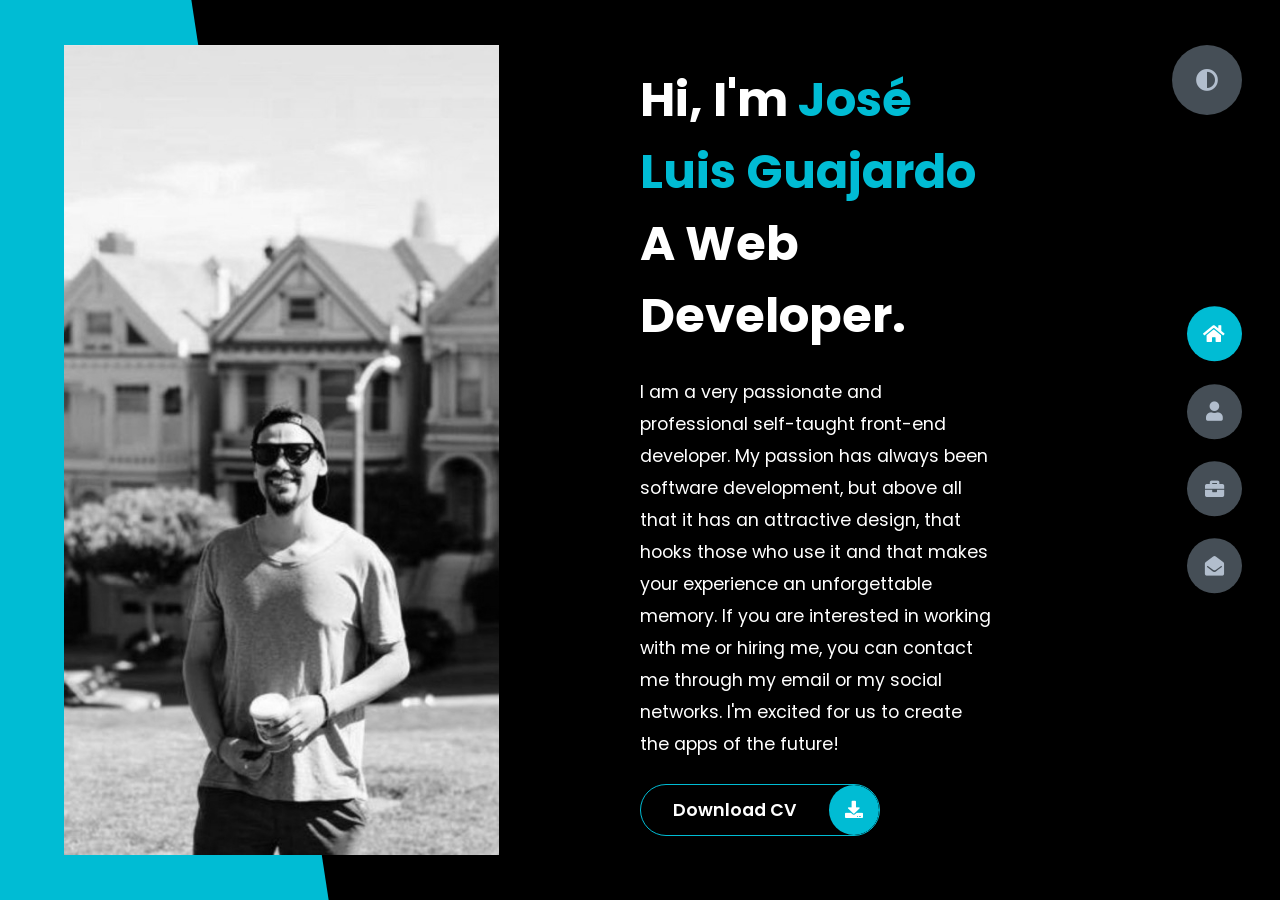
==== index.html @ 32c64d93 "Add files via upload" ====
<!DOCTYPE html>
<html lang="en">
<head>
    <meta charset="UTF-8">
    <meta http-equiv="X-UA-Compatible" content="IE=edge">
    <meta name="viewport" content="width=device-width, initial-scale=1.0">
    <title>Portfolio</title>
    <link rel="stylesheet" href="styles/styles.css">
    <link rel="preconnect" href="https://fonts.googleapis.com">
    <link rel="preconnect" href="https://fonts.gstatic.com" crossorigin>
    <link rel="stylesheet" href="https://cdnjs.cloudflare.com/ajax/libs/font-awesome/5.15.4/css/all.min.css" integrity="sha512-1ycn6IcaQQ40/MKBW2W4Rhis/DbILU74C1vSrLJxCq57o941Ym01SwNsOMqvEBFlcgUa6xLiPY/NS5R+E6ztJQ==" crossorigin="anonymous" referrerpolicy="no-referrer" />
    <link href="https://fonts.googleapis.com/css2?family=Poppins:wght@400;500;600;700;800&display=swap" rel="stylesheet">
</head>
<body class="main-content">
    <header class="section sec1 header active" id="home">
        <div class="header-content">
            <div class="left-header">
                <div class="h-shape"></div>
                <div class="image">
                    <img src="img/Jose.png" alt="">
                </div>
            </div>
            <div class="right-header">
                <h1 class="name">
                    Hi, I'm <span>José Luis Guajardo</span>
                    A Web Developer.
                </h1>
                <p>
                   I am a very passionate and professional self-taught front-end developer. My passion has always been software development, 
                    but above all that it has an attractive design, that hooks those who use it and that makes your experience an unforgettable memory. If you are interested in working with me or hiring me, you can contact me through my email or my social networks. I'm excited for us to create the apps of the future! 
                </p>
                <div class="btn-con">
                    <a href="img/CV - José Guajardo.pdf" class="main-btn" target="_blank">
                        <span class="btn-text">Download CV</span>
                        <span class="btn-icon"><i class="fas fa-download"></i></span>
                    </a>
                </div>
            </div>
        </div>
    </header>
    <main>
        <section class="section sec2 about" id="about">
            <div class="main-title">
                <h2>About <span>me</span><span class="bg-text">my stats</span></h2>
            </div>
            <div class="about-container">
                <div class="left-about">
                    <h4>Information About me</h4>
                    <p>
                        Recently graduated in computer engineering, I also have a diploma in IT project management, I am focused on web development and I am quite comfortable with the agile methodology. My previous job was as a network administrator managing incidents and requirements for different clients in the telecommunications area. My current goal is to be able to enter the field of computing and to be able to develop myself personally and professionally.
                    </p>
                    <div class="btn-con">
                        <a href="img/CV - José Guajardo.pdf" class="main-btn" target="_blank">
                            <span class="btn-text">Download CV</span>
                            <span class="btn-icon"><i class="fas fa-download"></i></span>
                        </a>
                    </div>
                </div>
                <div class="right-about">
                    <div class="about-item">
                        <div class="abt-text">
                            <p class="large-text">5+</p>
                            <p class="small-text">Projects <br /> Completed</p>
                        </div>
                    </div>
                    <div class="about-item">
                        <div class="abt-text">
                            <p class="large-text">1+</p>
                            <p class="small-text">Years of <br /> experience</p>
                        </div>
                    </div>
                <!-- CLIENTES
                    <div class="about-item"> 
                        <div class="abt-text">
                            <p class="large-text">300+</p>
                            <p class="small-text">Happy <br /> Clients</p>
                        </div>
                    </div>
                    REVIEWS
                    <div class="about-item">
                        <div class="abt-text">
                            <p class="large-text">400+</p>
                            <p class="small-text">Customer <br /> reviews</p>
                        </div>
                    </div>
                </div>-->
            </div>
            <div class="about-stats">
                <h4 class="stat-title">My Skills</h4>
                <div class="progress-bars">
                    <div class="progress-bar">
                        <p class="prog-title">html5</p>
                        <div class="progress-con">
                            <p class="prog-text">80%</p>
                            <div class="progress">
                                <span class="html"></span>
                            </div>
                        </div>
                    </div>
                    <div class="progress-bar">
                        <p class="prog-title">css3</p>
                        <div class="progress-con">
                            <p class="prog-text">80%</p>
                            <div class="progress">
                                <span class="css"></span>
                            </div>
                        </div>
                    </div>
                    <div class="progress-bar">
                        <p class="prog-title">javascript</p>
                        <div class="progress-con">
                            <p class="prog-text">60%</p>
                            <div class="progress">
                                <span class="js"></span>
                            </div>
                        </div>
                    </div>
                    <div class="progress-bar">
                        <p class="prog-title">ReactJS</p>
                        <div class="progress-con">
                            <p class="prog-text">60%</p>
                            <div class="progress">
                                <span class="react"></span>
                            </div>
                        </div>
                    </div>
                    <div class="progress-bar">
                        <p class="prog-title">SQL</p>
                        <div class="progress-con">
                            <p class="prog-text">65%</p>
                            <div class="progress">
                                <span class="sql"></span>
                            </div>
                        </div>
                    </div>
                    <div class="progress-bar">
                        <p class="prog-title">Python</p>
                        <div class="progress-con">
                            <p class="prog-text">60%</p>
                            <div class="progress">
                                <span class="python"></span>
                            </div>
                        </div>
                    </div>
                    <div class="progress-bar">
                        <p class="prog-title">Nodejs</p>
                        <div class="progress-con">
                            <p class="prog-text">50%</p>
                            <div class="progress">
                                <span class="node"></span>
                            </div>
                        </div>
                    </div>
                </div>
            </div>
            <h4 class="stat-title">My Timeline</h4>
            <div class="timeline">
                <div class="timeline-item">
                    <div class="tl-icon">
                        <i class="fas fa-briefcase"></i>
                    </div>
                    <p class="tl-duration">2017 - 2022</p>
                    <h5>Network Administrator<span> - ENTEL</span></h5>
                    <p>
                        
Responsible for supervising, executing and managing scheduled jobs. Responsible for generating reports to analyze data and propose improvements to the client.
                    </p>
                </div>
                <div class="timeline-item">
                    <div class="tl-icon">
                        <i class="fas fa-briefcase"></i>
                    </div>
                    <p class="tl-duration">2013 - 2017</p>
                    <h5>Monitoring Operator<span> - ENTEL</span></h5>
                    <p>
                        Responsible for detecting and managing IT requirements and incidents from different clients, for subsequent validation. Identify the type of problem presented by the client and refer to the competent area for its solution.
                    </p>
                </div>
                <div class="timeline-item">
                    <div class="tl-icon">
                        <i class="fas fa-briefcase"></i>
                    </div>
                    <p class="tl-duration">2018 - 2022</p>
                    <h5>Execution engineering in computer science mention systems development<span> - AIEP</span></h5>
                    <p>
                        Title that allows me to formulate, evaluate and manage computer projects, according to technical quality standards and customer requirements.
                    </p>
                </div>
                <div class="timeline-item">
                    <div class="tl-icon">
                        <i class="fas fa-briefcase"></i>
                    </div>
                    <p class="tl-duration">2021 - 2022</p>
                    <h5>Diploma in IT project management<span> - Universidad Andres Bello</span></h5>
                    <p>
                        Diploma on how to lead and promote technology projects.
                    </p>
                </div>
                <!--
                <div class="timeline-item">
                    <div class="tl-icon">
                        <i class="fas fa-briefcase"></i>
                    </div>
                    <p class="tl-duration">2013 - 2016</p>
                    <h5>Computer Science Degree<span> - Brookes University</span></h5>
                    <p>
                        Lorem ipsum dolor sit amet consectetur adipisicing elit. Saepe quasi vero fugit.
                    </p>
                </div>
                <div class="timeline-item">
                    <div class="tl-icon">
                        <i class="fas fa-briefcase"></i>
                    </div>
                    <p class="tl-duration">2017 - present</p>
                    <h5>3d Animation<span> - Brighton University</span></h5>
                    <p>
                        Lorem ipsum dolor sit amet consectetur adipisicing elit. Saepe quasi vero fugit.
                    </p>
                </div> -->
            </div>
        </section>
        <section class="section sec3" id="portfolio">
            <div class="main-title">
                <h2>My <span>Portfolio</span><span class="bg-text">My Work</span></h2>
            </div>
            <p class="port-text">
                Here is some of my work that I've done in various programming languages.
            </p>
            <div class="portfolios">
                <div class="portfolio-item">
                    <div class="image">
                        <img src="img/calculator.PNG" alt="">
                    </div>
                    <div class="hover-items">
                        <h3>Calculator HTML-CSS-JS</h3>
                        <div class="icons">
                            <a href="https://github.com/peppe804/Calculator-with-HTML-Css-Js" class="icon">
                                <i class="fab fa-github"></i>
                            </a>
                            
                        </div>
                    </div>
                </div>
                <div class="portfolio-item">
                    <div class="image">
                        <img src="img/keyboard.PNG" alt="">
                    </div>
                    <div class="hover-items">
                        <h3>Keyboard HTLM & CSS</h3>
                        <div class="icons">
                            <a href="https://github.com/peppe804/keyboard-css-html" class="icon">
                                <i class="fab fa-github"></i>
                            </a>
                        
                        </div>
                    </div>
                </div>
                <div class="portfolio-item">
                    <div class="image">
                        <img src="img/pepsi.PNG" alt="">
                    </div>
                    <div class="hover-items">
                        <h3>HOVER with CSS HTML</h3>
                        <div class="icons">
                            <a href="https://github.com/peppe804/hover-target/tree/main/tarjeta%20resposiva%20con%20hover%20T" class="icon">
                                <i class="fab fa-github"></i>
                            </a>
                           
                        </div>
                    </div>
                </div>
                <div class="portfolio-item">
                    <div class="image">
                        <img src="img/cube3d.PNG" alt="">
                    </div>
                    <div class="hover-items">
                        <h3>CUBE 3D With CSS</h3>
                        <div class="icons">
                            <a href="https://github.com/peppe804/cubos-3d" class="icon">
                                <i class="fab fa-github"></i>
                            </a>
                            
                        </div>
                    </div>
                </div>

                <div class="portfolio-item">
                    <div class="image">
                        <img src="img/blog1.jpg" alt="">
                    </div>
                    <div class="hover-items">
                        <h3>PROJECT IN CONSTRUCTION</h3>
                        <div class="icons">
                            <a href="#" class="icon">
                                <i class="fab fa-github"></i>
                            </a>
                            
                        </div>
                    </div>
                </div>
               
            </div>
        </section>
        <!--
        <section class="section sec4 " id="blogs">
            <div class="blogs-content">
                <div class="main-title">
                    <h2>My <span>Blogs</span><span class="bg-text">My Blogs</span></h2>
                </div>
                <div class="blogs">
                    <div class="blog">
                        <img src="img/port6.jpg" alt="">
                        <div class="blog-text">
                            <h4>
                                How to Create Your Own Website
                            </h4>
                            <p>
                                Lorem ipsum dolor sit, amet consectetur adipisicing elit. 
                                Doloribus natus voluptas, eos obcaecati recusandae amet?
                            </p>
                        </div>
                    </div>
                    <div class="blog">
                        <img src="img/blog1.jpg" alt="">
                        <div class="blog-text">
                            <h4>
                                How to Become an Expert in Web Design
                            </h4>
                            <p>
                                Lorem ipsum dolor sit, amet consectetur adipisicing elit. 
                                Doloribus natus voluptas, eos obcaecati recusandae amet?
                            </p>
                        </div>
                    </div>
                    <div class="blog">
                        <img src="img/blog2.jpg" alt="">
                        <div class="blog-text">
                            <h4>
                                Become a Web Designer in 10 Days
                            </h4>
                            <p>
                                Lorem ipsum dolor sit, amet consectetur adipisicing elit. 
                                Doloribus natus voluptas, eos obcaecati recusandae amet?
                            </p>
                        </div>
                    </div>
                    <div class="blog">
                        <img src="img/blog3.jpg" alt="">
                        <div class="blog-text">
                            <h4>
                                Debbuging made easy with Web Inspector
                            </h4>
                            <p>
                                Lorem ipsum dolor sit, amet consectetur adipisicing elit. 
                                Doloribus natus voluptas, eos obcaecati recusandae amet?
                            </p>
                        </div>
                    </div>
                    <div class="blog">
                        <img src="img/port1.jpg" alt="">
                        <div class="blog-text">
                            <h4>
                                Get started with Web Design and UI Design
                            </h4>
                            <p>
                                Lorem ipsum dolor sit, amet consectetur adipisicing elit. 
                                Doloribus natus voluptas, eos obcaecati recusandae amet?
                            </p>
                        </div>
                    </div>
                    <div class="blog">
                        <img src="img/port3.jpg" alt="">
                        <div class="blog-text">
                            <h4>
                                This is what you need to know about Web Design
                            </h4>
                            <p>
                                Lorem ipsum dolor sit, amet consectetur adipisicing elit. 
                                Doloribus natus voluptas, eos obcaecati recusandae amet?
                            </p>
                        </div>
                    </div>
                </div>
            </div>
        </section>
    -->
        <section class="section sec5 contact" id="contact">
            <div class="contact-container">
                <div class="main-title">
                    <h2>Contact <span>Me</span><span class="bg-text">Contact</span></h2>
                </div>
                <div class="contact-content-con">
                    <div class="left-contact">
                        <h4>Contact me here</h4>
                        <p>
                            Here you can find information to contact me
                        </p>
                        <div class="contact-info">
                            <div class="contact-item">
                                <div class="icon">
                                    <i class="fas fa-map-marker-alt"></i>
                                    <span>Location</span>
                                </div>
                                <p>
                                    : Santiago, Chile
                                </p>
                            </div>
                            <div class="contact-item">
                                <div class="icon">
                                    <i class="fas fa-envelope"></i>
                                    <span>Email</span>
                                </div>
                                <p>
                                    <span>: jlguajardo.l@gmail.com</span>
                                </p>
                            </div>
                            <div class="contact-item">
                                <div class="icon">
                                    <i class="fas fa-user-graduate"></i>
                                    <span>Education</span>
                                </div>
                                <p>
                                    <span>: AIEP/Universidad Andres Bello</span>
                                </p>
                            </div>
                            <div class="contact-item">
                                <div class="icon">
                                    <i class="fas fa-user-graduate"></i>
                                    <span>Mobile Number</span>
                                </div>
                                <p>
                                    <span>: +56 978035727</span>
                                </p>
                            </div>
                            <div class="contact-item">
                                <div class="icon">
                                    <i class="fas fa-globe-africa"></i>
                                    <span>Languages</span>
                                </div>
                                <p>
                                    <span>: Spanish, English</span>
                                </p>
                            </div>
                        </div>
                        <div class="contact-icons">
                            <div class="contact-icon">
                                
                                <a href="https://github.com/peppe804" target="_blank">
                                    <i class="fab fa-github"></i>
                                </a>
                                <a href="https://www.linkedin.com/in/jos%C3%A9-luis-guajardo-loyola-77939880/" target="_blank">
                                    <i class="fab fa-linkedin"></i>
                                </a>
                            </div>
                        </div>
                    </div>
                    <div class="right-contact">
                        <form action="" class="contact-form">
                            <div class="input-control i-c-2">
                                <input type="text" required placeholder="YOUR NAME">
                                <input type="email" required placeholder="YOUR EMAIL">
                            </div>
                            <div class="input-control">
                                <input type="text" required placeholder="ENTER SUBJECT">
                            </div>
                            <div class="input-control">
                                <textarea name="" id="" cols="15" rows="8" placeholder="Message Here..."></textarea>
                            </div>
                            <div class="submit-btn">
                                <a href="img/CV - José Guajardo.pdf" class="main-btn" target="_blank">
                                    <span class="btn-text">Download CV</span>
                                    <span class="btn-icon"><i class="fas fa-download"></i></span>
                                </a>
                            </div>
                        </form>
                    </div>
                </div>
            </div>
        </section>
    </main>

    <div class="controlls">
        <div class="control  control-1 active-btn" data-id="home" >
            <i class="fas fa-home"></i>
        </div>
        <div class="control control-2 " data-id="about">
            <i class="fas fa-user"></i>
        </div>
        <div class="control control-3" data-id="portfolio">
            <i class="fas fa-briefcase"></i>
        </div>
        <!--
        <div class="control control-4" data-id="blogs">
            <i class="far fa-newspaper"></i>
        </div>
    -->
        <div class="control control-5" data-id="contact">
            <i class="fas fa-envelope-open"></i>
        </div>
    </div>

    <div class="theme-btn">
        <i class="fas fa-adjust"></i>
    </div>

    <script src="app.js"></script>
</body>
</html>
---- styles/styles.css ----
* {
  margin: 0;
  padding: 0;
  -webkit-box-sizing: border-box;
          box-sizing: border-box;
  list-style: none;
}

:root {
  --color-primary: #000;
  --color-secondary: #00bcd4;
  --color-white: #FFFFFF;
  --color-black: #000;
  --color-grey0: #f8f8f8;
  --color-grey-1: #dbe1e8;
  --color-grey-2: #b2becd;
  --color-grey-3: #6c7983;
  --color-grey-4: #454e56;
  --color-grey-5: #2a2e35;
  --color-grey-6: #12181b;
  --br-sm-2: 14px;
  --box-shadow-1: 0 3px 15px rgba(0,0,0,.3);
}

.light-mode {
  --color-primary: #FFFFFF;
  --color-secondary: #F56692;
  --color-white: #454e56;
  --color-black: #000;
  --color-grey0: #f8f8f8;
  --color-grey-1: #6c7983;
  --color-grey-2: #6c7983;
  --color-grey-3: #6c7983;
  --color-grey-4: #454e56;
  --color-grey-5: #f8f8f8;
  --color-grey-6: #12181b;
}

body {
  background-color: var(--color-primary);
  font-family: 'Poppins', sans-serif;
  font-size: 1.1rem;
  color: var(--color-white);
  -webkit-transition: all .4s ease-in-out;
  transition: all .4s ease-in-out;
}

a {
  display: inline-block;
  text-decoration: none;
  color: inherit;
  font-family: inherit;
}

header {
  min-height: 100vh;
  color: var(--color-white);
  overflow: hidden;
}

section {
  min-height: 100vh;
  width: 100%;
  position: absolute;
  left: 0;
  top: 0;
  padding: 3rem 18rem;
}

.section {
  -webkit-transform: translateY(-100%) scale(0);
          transform: translateY(-100%) scale(0);
  -webkit-transition: all .3s ease-in-out;
  transition: all .3s ease-in-out;
  background-color: var(--color-primary);
}

.sec1 {
  display: none;
  -webkit-transform: translateY(0) scale(1);
          transform: translateY(0) scale(1);
  padding: 0 !important;
}

.sec2 {
  display: none;
  -webkit-transform: translateY(0) scale(1);
          transform: translateY(0) scale(1);
}

.sec3 {
  display: none;
  -webkit-transform: translateY(0) scale(1);
          transform: translateY(0) scale(1);
}

/*
.sec4{
    display: none;
    transform: translateY(0) scale(1);
}*/
.sec5 {
  display: none;
  -webkit-transform: translateY(0) scale(1);
          transform: translateY(0) scale(1);
}

.active {
  display: block;
  -webkit-animation: scaleAnim 1s ease-in-out;
          animation: scaleAnim 1s ease-in-out;
}

@-webkit-keyframes scaleAnim {
  0% {
    -webkit-transform: translateY(-100%) scaleY(0);
            transform: translateY(-100%) scaleY(0);
  }
  100% {
    -webkit-transform: translateY(0) scaleY(1);
            transform: translateY(0) scaleY(1);
  }
}

@keyframes scaleAnim {
  0% {
    -webkit-transform: translateY(-100%) scaleY(0);
            transform: translateY(-100%) scaleY(0);
  }
  100% {
    -webkit-transform: translateY(0) scaleY(1);
            transform: translateY(0) scaleY(1);
  }
}

.controlls {
  position: fixed;
  z-index: 10;
  top: 50%;
  right: 3%;
  display: -webkit-box;
  display: -ms-flexbox;
  display: flex;
  -webkit-box-orient: vertical;
  -webkit-box-direction: normal;
      -ms-flex-direction: column;
          flex-direction: column;
  -webkit-box-align: center;
      -ms-flex-align: center;
          align-items: center;
  -webkit-box-pack: center;
      -ms-flex-pack: center;
          justify-content: center;
  -webkit-transform: translateY(-50%);
          transform: translateY(-50%);
}

.controlls .active-btn {
  background-color: var(--color-secondary) !important;
  -webkit-transition: all .4s ease-in-out;
  transition: all .4s ease-in-out;
}

.controlls .active-btn i {
  color: var(--color-white) !important;
}

.controlls .control {
  padding: 1rem;
  cursor: pointer;
  background-color: var(--color-grey-4);
  width: 55px;
  height: 55px;
  border-radius: 50%;
  display: -webkit-box;
  display: -ms-flexbox;
  display: flex;
  -webkit-box-pack: center;
      -ms-flex-pack: center;
          justify-content: center;
  -webkit-box-align: center;
      -ms-flex-align: center;
          align-items: center;
  margin: .7rem 0;
  -webkit-box-shadow: var(--box-shadow-1);
          box-shadow: var(--box-shadow-1);
}

.controlls .control i {
  font-size: 1.2rem;
  color: var(--color-grey-2);
  pointer-events: none;
}

.theme-btn {
  top: 5%;
  right: 3%;
  width: 70px;
  height: 70px;
  border-radius: 50%;
  background-color: var(--color-grey-4);
  cursor: pointer;
  position: fixed;
  display: -webkit-box;
  display: -ms-flexbox;
  display: flex;
  -webkit-box-pack: center;
      -ms-flex-pack: center;
          justify-content: center;
  -webkit-box-align: center;
      -ms-flex-align: center;
          align-items: center;
  -webkit-box-shadow: 0 3px 15px rgba(0, 0, 0, 0.3);
          box-shadow: 0 3px 15px rgba(0, 0, 0, 0.3);
  -webkit-transition: all .1s ease-in-out;
  transition: all .1s ease-in-out;
}

.theme-btn:active {
  -webkit-transform: translateY(-3px);
          transform: translateY(-3px);
}

.theme-btn i {
  font-size: 1.4rem;
  color: var(--color-grey-2);
  pointer-events: none;
}

/*Header-content*/
.header-content {
  display: -ms-grid;
  display: grid;
  -ms-grid-columns: (1fr)[2];
      grid-template-columns: repeat(2, 1fr);
  min-height: 100vh;
}

.header-content .left-header {
  display: -webkit-box;
  display: -ms-flexbox;
  display: flex;
  -webkit-box-align: center;
      -ms-flex-align: center;
          align-items: center;
  position: relative;
}

.header-content .left-header .h-shape {
  -webkit-transition: all .4s ease-in-out;
  transition: all .4s ease-in-out;
  width: 65%;
  height: 100%;
  background-color: var(--color-secondary);
  position: absolute;
  left: 0;
  top: 0;
  z-index: -1;
  -webkit-clip-path: polygon(0 0, 46% 0, 79% 100%, 0% 100%);
          clip-path: polygon(0 0, 46% 0, 79% 100%, 0% 100%);
}

.header-content .left-header .image {
  border-radius: var(--br-sm-2);
  height: 90%;
  width: 68%;
  margin-left: 4rem;
  background-color: var(--color-black);
  -webkit-transition: all .4s ease-in-out;
  transition: all .4s ease-in-out;
}

.header-content .left-header .image img {
  width: 100%;
  height: 100%;
  -o-object-fit: cover;
     object-fit: cover;
  -webkit-transition: all .4s ease-in-out;
  transition: all .4s ease-in-out;
  -webkit-filter: grayscale(100%);
          filter: grayscale(100%);
}

.header-content .left-header .image img:hover {
  -webkit-filter: grayscale(0);
          filter: grayscale(0);
}

.header-content .right-header {
  display: -webkit-box;
  display: -ms-flexbox;
  display: flex;
  -webkit-box-orient: vertical;
  -webkit-box-direction: normal;
      -ms-flex-direction: column;
          flex-direction: column;
  -webkit-box-pack: center;
      -ms-flex-pack: center;
          justify-content: center;
  padding-right: 18rem;
}

.header-content .right-header .name {
  font-size: 3rem;
}

.header-content .right-header .name span {
  color: var(--color-secondary);
}

.header-content .right-header p {
  margin: 1.5rem 0;
  line-height: 2rem;
}

/*About*/
.about-container {
  display: -ms-grid;
  display: grid;
  -ms-grid-columns: (1fr)[2];
      grid-template-columns: repeat(2, 1fr);
  padding-top: 3.5rem;
  padding-bottom: 5rem;
}

.about-container .right-about {
  display: -ms-grid;
  display: grid;
  -ms-grid-columns: (1fr)[2];
      grid-template-columns: repeat(2, 1fr);
  grid-gap: 2rem;
}

.about-container .right-about .about-item {
  border: 1px solid var(--color-grey-5);
  border-radius: 5px;
  -webkit-transition: all .4s ease-in-out;
  transition: all .4s ease-in-out;
  -webkit-box-shadow: 1px 2px 15px rgba(0, 0, 0, 0.1);
          box-shadow: 1px 2px 15px rgba(0, 0, 0, 0.1);
}

.about-container .right-about .about-item:hover {
  cursor: default;
  -webkit-transform: translateY(-5px);
          transform: translateY(-5px);
  border: 1px solid var(--color-secondary);
  -webkit-box-shadow: 1px 4px 15px rgba(0, 0, 0, 0.32);
          box-shadow: 1px 4px 15px rgba(0, 0, 0, 0.32);
}

.about-container .right-about .about-item .abt-text {
  padding: 1.5rem;
  display: -webkit-box;
  display: -ms-flexbox;
  display: flex;
  -webkit-box-orient: vertical;
  -webkit-box-direction: normal;
      -ms-flex-direction: column;
          flex-direction: column;
}

.about-container .right-about .about-item .abt-text .large-text {
  font-size: 3rem;
  font-weight: 700;
  color: var(--color-secondary);
}

.about-container .right-about .about-item .abt-text .small-text {
  padding-left: 3rem;
  position: relative;
  text-transform: uppercase;
  font-size: 1.2rem;
  color: var(--color-grey-1);
  letter-spacing: 2px;
}

.about-container .right-about .about-item .abt-text .small-text::before {
  content: '';
  position: absolute;
  left: 0;
  top: 15px;
  width: 2rem;
  height: 2px;
  background-color: var(--color-grey-5);
}

.about-container .left-about {
  padding-right: 5rem;
}

.about-container .left-about p {
  line-height: 2rem;
  padding: 1rem;
  color: var(--color-grey-1);
}

.about-container .left-about h4 {
  font-size: 2rem;
  text-transform: uppercase;
}

.about-stats {
  padding-bottom: 4rem;
}

.about-stats .progress-bars {
  display: -ms-grid;
  display: grid;
  -ms-grid-columns: (1fr)[2];
      grid-template-columns: repeat(2, 1fr);
  grid-gap: 2rem;
}

.about-stats .progress-bars .progress-bar {
  display: -webkit-box;
  display: -ms-flexbox;
  display: flex;
  -webkit-box-orient: vertical;
  -webkit-box-direction: normal;
      -ms-flex-direction: column;
          flex-direction: column;
}

.about-stats .progress-bars .progress-bar .prog-title {
  text-transform: uppercase;
  font-weight: 500;
}

.about-stats .progress-bars .progress-bar .progress-con {
  display: -webkit-box;
  display: -ms-flexbox;
  display: flex;
  -webkit-box-align: center;
      -ms-flex-align: center;
          align-items: center;
}

.about-stats .progress-bars .progress-bar .progress-con .prog-text {
  color: var(--color-grey-2);
}

.about-stats .progress-bars .progress-bar .progress-con .progress {
  width: 100%;
  height: .45rem;
  background-color: var(--color-grey-4);
  margin-left: 1rem;
  position: relative;
}

.about-stats .progress-bars .progress-bar .progress-con .progress span {
  position: absolute;
  top: 0;
  left: 0;
  height: 100%;
  background-color: var(--color-secondary);
  -webkit-transition: all .4s ease-in-out;
  transition: all .4s ease-in-out;
  width: 60%;
}

.about-stats .progress-bars .progress-bar .progress-con .progress .html {
  width: 80%;
}

.about-stats .progress-bars .progress-bar .progress-con .progress .css {
  width: 80%;
}

.about-stats .progress-bars .progress-bar .progress-con .progress .js {
  width: 60%;
}

.about-stats .progress-bars .progress-bar .progress-con .progress .react {
  width: 60%;
}

.about-stats .progress-bars .progress-bar .progress-con .progress .sql {
  width: 67%;
}

.about-stats .progress-bars .progress-bar .progress-con .progress .python {
  width: 60%;
}

.about-stats .progress-bars .progress-bar .progress-con .progress .node {
  width: 50%;
}

.stat-title {
  text-transform: uppercase;
  font-size: 1.4rem;
  text-align: center;
  padding: 3.5rem 0;
  position: relative;
}

.stat-title::before {
  content: '';
  position: absolute;
  left: 50%;
  top: 0;
  width: 40%;
  height: 1px;
  background-color: var(--color-grey-5);
  -webkit-transform: translateX(-50%);
          transform: translateX(-50%);
}

/*Timeline*/
.timeline {
  display: -ms-grid;
  display: grid;
  -ms-grid-columns: (1fr)[2];
      grid-template-columns: repeat(2, 1fr);
  grid-gap: 2rem;
  padding-bottom: 3rem;
}

.timeline .timeline-item {
  position: relative;
  padding-left: 3rem;
  border-left: 1px solid var(--color-grey-5);
}

.timeline .timeline-item .tl-icon {
  position: absolute;
  left: -27px;
  top: 0;
  background-color: var(--color-secondary);
  width: 50px;
  height: 50px;
  border-radius: 50%;
  display: -webkit-box;
  display: -ms-flexbox;
  display: flex;
  -webkit-box-align: center;
      -ms-flex-align: center;
          align-items: center;
  -webkit-box-pack: center;
      -ms-flex-pack: center;
          justify-content: center;
}

.timeline .timeline-item .tl-icon i {
  font-size: 1.3rem;
}

.timeline .timeline-item .tl-duration {
  padding: .2rem .6rem;
  background-color: var(--color-grey-5);
  border-radius: 15px;
  display: inline-block;
  font-size: .8rem;
  text-transform: uppercase;
  font-weight: 500;
}

.timeline .timeline-item h5 {
  padding: 1rem 0;
  text-transform: uppercase;
  font-size: 1.3rem;
  font-weight: 600;
}

.timeline .timeline-item h5 span {
  color: var(--color-grey-2);
  font-weight: 500;
  font-size: 1.2rem;
}

.timeline .timeline-item p {
  color: var(--color-grey-2);
}

.port-text {
  padding: 2rem 0;
  text-align: center;
}

.portfolios {
  display: -ms-grid;
  display: grid;
  -ms-grid-columns: (1fr)[3];
      grid-template-columns: repeat(3, 1fr);
  grid-gap: 2rem;
  margin-top: 3rem;
}

.portfolios .portfolio-item {
  position: relative;
  border-radius: 15px;
}

.portfolios .portfolio-item img {
  width: 100%;
  height: 300px;
  -o-object-fit: cover;
     object-fit: cover;
  border-radius: 15px;
}

.portfolios .portfolio-item .hover-items {
  width: 100%;
  height: 100%;
  background-color: var(--color-secondary);
  position: absolute;
  left: 0;
  top: 0;
  border-radius: 15px;
  display: -webkit-box;
  display: -ms-flexbox;
  display: flex;
  -webkit-box-pack: center;
      -ms-flex-pack: center;
          justify-content: center;
  -webkit-box-align: center;
      -ms-flex-align: center;
          align-items: center;
  -webkit-box-orient: vertical;
  -webkit-box-direction: normal;
      -ms-flex-direction: column;
          flex-direction: column;
  opacity: 0;
  -webkit-transform: scale(0);
          transform: scale(0);
  -webkit-transition: all .4s ease-in-out;
  transition: all .4s ease-in-out;
}

.portfolios .portfolio-item .hover-items h3 {
  font-size: 1.5rem;
  color: var(--color-white);
  margin-bottom: 1.5rem;
}

.portfolios .portfolio-item .hover-items .icons {
  display: -webkit-box;
  display: -ms-flexbox;
  display: flex;
  -webkit-box-pack: center;
      -ms-flex-pack: center;
          justify-content: center;
  -webkit-box-align: center;
      -ms-flex-align: center;
          align-items: center;
}

.portfolios .portfolio-item .hover-items .icons .icon {
  background-color: var(--color-primary);
  border-radius: 50%;
  width: 50px;
  height: 50px;
  display: -webkit-box;
  display: -ms-flexbox;
  display: flex;
  -webkit-box-align: center;
      -ms-flex-align: center;
          align-items: center;
  -webkit-box-pack: center;
      -ms-flex-pack: center;
          justify-content: center;
  margin: 0 1rem;
  cursor: pointer;
  -webkit-transition: all .4s ease-in-out;
  transition: all .4s ease-in-out;
}

.portfolios .portfolio-item .hover-items .icons .icon i {
  font-size: 1.5rem;
  color: var(--color-white);
  margin: 0 1rem;
}

.portfolios .portfolio-item .hover-items .icons .icon:hover {
  background-color: var(--color-white);
}

.portfolios .portfolio-item .hover-items .icons .icon:hover i {
  color: var(--color-primary);
}

.portfolio-item:hover .hover-items {
  opacity: 1;
  -webkit-transform: scale(1);
          transform: scale(1);
}

/*Blogs Section
.blogs{
    display: grid;
    grid-template-columns: repeat(3, 1fr);
    grid-gap: 2rem;
    margin-top: 3rem;
    .blog{
        position: relative;
        background-color: var(--color-grey-5);
        border-radius: 5px;
        box-shadow: 1px 1px 20px rgba(0,0,0,.1);
        transition: all .4s ease-in-out;
        &:hover{
            box-shadow: 1px 1px 20px rgba(0,0,0,.3);
            transform: translateY(-5px);
            transition: all .4s ease-in-out;
            img{
                filter: grayscale(0);
                transform: scale(1.1);
                box-shadow: 0px 4px 15px rgba(0,0,0,0.8);
            }
        }
        img{
            width: 100%;
            height: 300px;
            object-fit: cover;
            border-top-left-radius: 5px;
            border-top-right-radius: 5px;
            filter: grayscale(100%);
            transition: all .4s ease-in-out;
        }
        .blog-text{
            margin-top: -7px;
            padding: 1.1rem;
            border-top: 8px solid var(--color-secondary);
            h4{
                font-size: 1.5rem;
                margin-bottom: .7rem;
                transition: all .4s ease-in-out;
                cursor: pointer;
                &:hover{
                    color: var(--color-secondary);
                }
            }
            p{
                color: var(--color-grey-2);
                line-height: 2rem;
                padding-bottom: 1rem;
            }
        }
    }
}
*/
.contact-content-con {
  display: -webkit-box;
  display: -ms-flexbox;
  display: flex;
  padding-top: 3.5rem;
}

.contact-content-con .left-contact {
  -webkit-box-flex: 2;
      -ms-flex: 2;
          flex: 2;
}

.contact-content-con .left-contact h4 {
  margin-top: 1rem;
  font-size: 2rem;
  text-transform: uppercase;
}

.contact-content-con .left-contact p {
  margin: 1rem 0;
  line-height: 2rem;
}

.contact-content-con .left-contact .contact-info .contact-item {
  display: -webkit-box;
  display: -ms-flexbox;
  display: flex;
  -webkit-box-align: center;
      -ms-flex-align: center;
          align-items: center;
  -webkit-box-pack: justify;
      -ms-flex-pack: justify;
          justify-content: space-between;
}

.contact-content-con .left-contact .contact-info .contact-item p {
  margin: .3rem 0 !important;
  padding: 0 !important;
}

.contact-content-con .left-contact .contact-info .contact-item .icon {
  display: -ms-grid;
  display: grid;
  -ms-grid-columns: 40px 1fr;
      grid-template-columns: 40px 1fr;
}

.contact-content-con .left-contact .contact-info .contact-item .icon i {
  display: -webkit-box;
  display: -ms-flexbox;
  display: flex;
  -webkit-box-align: center;
      -ms-flex-align: center;
          align-items: center;
  font-size: 1.3rem;
}

.contact-content-con .left-contact .contact-icon {
  display: -webkit-box;
  display: -ms-flexbox;
  display: flex;
  margin-top: 2rem;
}

.contact-content-con .left-contact .contact-icon a {
  display: -webkit-box;
  display: -ms-flexbox;
  display: flex;
  -webkit-box-align: center;
      -ms-flex-align: center;
          align-items: center;
  color: var(--color-white);
  background-color: var(--color-grey-5);
  cursor: pointer;
  -webkit-box-pack: center;
      -ms-flex-pack: center;
          justify-content: center;
  width: 50px;
  height: 50px;
  border-radius: 50%;
  margin: 0 .4rem;
  -webkit-transition: all .4s ease-in-out;
  transition: all .4s ease-in-out;
}

.contact-content-con .left-contact .contact-icon a:hover {
  background-color: var(--color-secondary);
}

.contact-content-con .left-contact .contact-icon a:hover i {
  color: var(--color-primary);
}

.contact-content-con .left-contact .contact-icon a i {
  display: -webkit-box;
  display: -ms-flexbox;
  display: flex;
  -webkit-box-align: center;
      -ms-flex-align: center;
          align-items: center;
  -webkit-box-pack: center;
      -ms-flex-pack: center;
          justify-content: center;
  font-size: 1.3rem;
}

.contact-content-con .right-contact {
  -webkit-box-flex: 3;
      -ms-flex: 3;
          flex: 3;
  margin-left: 3rem;
}

.contact-content-con .right-contact .input-control {
  margin: 1.5rem 0;
}

.contact-content-con .right-contact .input-control input, .contact-content-con .right-contact .input-control textarea {
  border-radius: 30px;
  font-weight: inherit;
  font-size: inherit;
  font-family: inherit;
  padding: .8rem 1.1rem;
  outline: none;
  border: none;
  background-color: var(--color-grey-5);
  width: 100%;
  color: var(--color-white);
  resize: none;
}

.contact-content-con .right-contact .i-c-2 {
  display: -webkit-box;
  display: -ms-flexbox;
  display: flex;
}

.contact-content-con .right-contact .i-c-2 :last-child {
  margin-left: 1.5rem;
}

.contact-content-con .right-contact .submit-btn {
  display: -webkit-box;
  display: -ms-flexbox;
  display: flex;
  -webkit-box-pack: start;
      -ms-flex-pack: start;
          justify-content: flex-start;
}

/*Independed components*/
.btn-con {
  display: -webkit-box;
  display: -ms-flexbox;
  display: flex;
  -ms-flex-item-align: start;
      align-self: flex-start;
}

.main-btn {
  border-radius: 30px;
  color: inherit;
  font-weight: 600;
  position: relative;
  border: 1px solid var(--color-secondary);
  display: -webkit-box;
  display: -ms-flexbox;
  display: flex;
  -ms-flex-item-align: start;
      align-self: flex-start;
  display: flex;
  -webkit-box-align: center;
      -ms-flex-align: center;
          align-items: center;
  overflow: hidden;
}

.main-btn .btn-text {
  padding: 0 2rem;
}

.main-btn .btn-icon {
  background-color: var(--color-secondary);
  display: -webkit-box;
  display: -ms-flexbox;
  display: flex;
  -webkit-box-align: center;
      -ms-flex-align: center;
          align-items: center;
  -webkit-box-pack: center;
      -ms-flex-pack: center;
          justify-content: center;
  border-radius: 50%;
  padding: 1rem;
}

.main-btn::before {
  content: '';
  position: absolute;
  top: 0;
  right: 0;
  -webkit-transform: translateX(100%);
          transform: translateX(100%);
  -webkit-transition: all .4s ease-out;
  transition: all .4s ease-out;
  z-index: -1;
}

.main-btn:hover {
  -webkit-transition: all .4s ease-out;
  transition: all .4s ease-out;
}

.main-btn:hover::before {
  width: 100%;
  height: 100%;
  background-color: var(--color-secondary);
  -webkit-transform: translateX(0);
          transform: translateX(0);
  -webkit-transition: all .4s ease-out;
  transition: all .4s ease-out;
}

.main-title {
  text-align: center;
}

.main-title h2 {
  position: relative;
  text-transform: uppercase;
  font-size: 4rem;
  font-weight: 700;
}

.main-title h2 span {
  color: var(--color-secondary);
}

.main-title h2 .bg-text {
  position: absolute;
  top: 50%;
  left: 50%;
  color: var(--color-grey-5);
  -webkit-transition: all .4s ease-in-out;
  transition: all .4s ease-in-out;
  z-index: -1;
  -webkit-transform: translate(-50%, -50%);
          transform: translate(-50%, -50%);
  font-weight: 800;
  font-size: 6.3rem;
}

.about-container .left-about p {
  padding-left: 0;
}

@media screen and (max-width: 600px) {
  header {
    padding: 0 !important;
  }
  .theme-btn {
    width: 50px;
    height: 50px;
  }
  .header-content {
    -ms-grid-columns: (1fr)[1];
        grid-template-columns: repeat(1, 1fr);
    padding-bottom: 6rem;
  }
  .left-header .h-shape {
    display: none;
  }
  .right-header {
    -ms-grid-row: 1;
    grid-row: 1;
    padding-right: 0rem !important;
    width: 90%;
    margin: 0 auto;
  }
  .right-header .name {
    font-size: 2.5rem !important;
    text-align: center;
    padding-top: 3rem;
  }
  .header-content .left-header .image {
    margin: 0 auto;
    width: 90%;
  }
  .controlls {
    top: auto;
    bottom: 0;
    -webkit-box-orient: horizontal;
    -webkit-box-direction: normal;
        -ms-flex-direction: row;
            flex-direction: row;
    -webkit-box-pack: center;
        -ms-flex-pack: center;
            justify-content: center;
    left: 50%;
    -webkit-transform: translateX(-50%);
            transform: translateX(-50%);
    width: 100%;
    background-color: var(--color-grey-5);
  }
  .controlls .control {
    margin: 1rem .3rem;
  }
  .about-container {
    -ms-grid-columns: (1fr)[1];
        grid-template-columns: repeat(1, 1fr);
  }
  .about-container .right-about {
    -ms-grid-columns: (1fr)[1];
        grid-template-columns: repeat(1, 1fr);
    padding-top: 2.5rem;
  }
  .about-container .left-about {
    padding-right: 0;
  }
  .about-container .left-about p {
    padding-left: 0;
  }
  .timeline {
    -ms-grid-columns: (1fr)[1];
        grid-template-columns: repeat(1, 1fr);
    padding-bottom: 6rem;
  }
  .section {
    padding: 2rem 2.5rem !important;
  }
  .about-stats .progress-bars {
    -ms-grid-columns: (1fr)[1];
        grid-template-columns: repeat(1, 1fr);
  }
  .portfolios {
    -ms-grid-columns: (1fr)[1];
        grid-template-columns: repeat(1, 1fr);
    padding-bottom: 6rem;
    margin-top: 1rem;
  }
  .blogs {
    -ms-grid-columns: (1fr)[1];
        grid-template-columns: repeat(1, 1fr);
    padding-bottom: 6rem;
  }
  .contact-content-con {
    -webkit-box-orient: vertical;
    -webkit-box-direction: normal;
        -ms-flex-direction: column;
            flex-direction: column;
  }
  .contact-content-con .right-contact {
    margin-left: 0;
    margin-top: 2.5rem;
  }
  .contact-content-con .right-contact .i-c-2 {
    -webkit-box-orient: vertical;
    -webkit-box-direction: normal;
        -ms-flex-direction: column;
            flex-direction: column;
  }
  .contact-content-con .right-contact .i-c-2 :last-child {
    margin-left: 0;
    margin-top: 1.5rem;
  }
  .contact-content-con .right-contact {
    margin-bottom: 6rem;
  }
  .contact-item {
    -webkit-box-orient: vertical;
    -webkit-box-direction: normal;
        -ms-flex-direction: column;
            flex-direction: column;
    margin: 1rem 0;
  }
  .contact-item p {
    font-size: 15px;
    color: var(--color-grey-2);
  }
  .contact-item span {
    font-size: 15px;
  }
  .contact-item .icon {
    -ms-grid-columns: 25px 1fr;
        grid-template-columns: 25px 1fr;
  }
  .main-title h2 {
    font-size: 2rem;
  }
  .main-title h2 span {
    font-size: 2.3rem;
  }
  .main-title h2 .bg-text {
    font-size: 2.3rem;
  }
}

@media screen and (max-width: 1432px) {
  .section {
    padding: 7rem 11rem;
  }
  .contact-content-con {
    -webkit-box-orient: vertical;
    -webkit-box-direction: normal;
        -ms-flex-direction: column;
            flex-direction: column;
  }
  .contact-content-con .right-contact {
    margin-left: 0;
    margin-top: 2.5rem;
  }
  .contact-content-con .right-contact .i-c-2 {
    -webkit-box-orient: vertical;
    -webkit-box-direction: normal;
        -ms-flex-direction: column;
            flex-direction: column;
  }
  .contact-content-con .right-contact .i-c-2 :last-child {
    margin-left: 0;
    margin-top: 1.5rem;
  }
  .contact-content-con .right-contact {
    margin-bottom: 6rem;
  }
  .main-title h2 .bg-text {
    font-size: 5.5rem;
  }
}

@media screen and (max-width: 1250px) {
  .blogs {
    -ms-grid-columns: (1fr)[2];
        grid-template-columns: repeat(2, 1fr);
    margin-top: 6rem;
  }
  .portfolios {
    -ms-grid-columns: (1fr)[2];
        grid-template-columns: repeat(2, 1fr);
  }
  .header-content .right-header {
    padding-right: 9rem;
  }
}

@media screen and (max-width: 660px) {
  .blogs {
    -ms-grid-columns: (1fr)[1];
        grid-template-columns: repeat(1, 1fr);
  }
  .portfolios {
    -ms-grid-columns: (1fr)[1];
        grid-template-columns: repeat(1, 1fr);
  }
}

@media screen and (max-width: 1070px) {
  .about-container {
    -ms-grid-columns: (1fr)[1];
        grid-template-columns: repeat(1, 1fr);
  }
  .about-container .right-about {
    padding-top: 2.5rem;
  }
  .main-title h2 {
    font-size: 4rem;
  }
  .main-title h2 span {
    font-size: 4rem;
  }
  .main-title h2 .bg-text {
    font-size: 4.5rem;
  }
}

@media screen and (max-width: 970px) {
  .section {
    padding: 7rem 6rem;
  }
  .about-container .left-about {
    padding-right: 0rem;
  }
  .header-content {
    -ms-grid-columns: (1fr)[1];
        grid-template-columns: repeat(1, 1fr);
    padding-bottom: 6rem;
  }
  .left-header .h-shape {
    display: none;
  }
  .left-header .image {
    width: 90% !important;
    margin: 0 auto !important;
  }
  .right-header {
    -ms-grid-row: 1;
    grid-row: 1;
    padding-right: 0rem !important;
    width: 90%;
    margin: 0 auto;
  }
  .right-header .name {
    font-size: 2.5rem !important;
    text-align: center;
    padding-top: 3rem;
  }
}

@media screen and (max-width: 700px) {
  .section {
    padding: 7rem 3rem;
  }
  .about-stats .progress-bars {
    -ms-grid-columns: (1fr)[1];
        grid-template-columns: repeat(1, 1fr);
  }
  .about-container .right-about {
    -ms-grid-columns: (1fr)[1];
        grid-template-columns: repeat(1, 1fr);
  }
  .timeline {
    -ms-grid-columns: (1fr)[1];
        grid-template-columns: repeat(1, 1fr);
  }
  .main-title h2 {
    font-size: 3rem;
  }
  .main-title h2 span {
    font-size: 3rem;
  }
  .main-title h2 .bg-text {
    font-size: 4rem;
  }
}
/*# sourceMappingURL=styles.css.map */
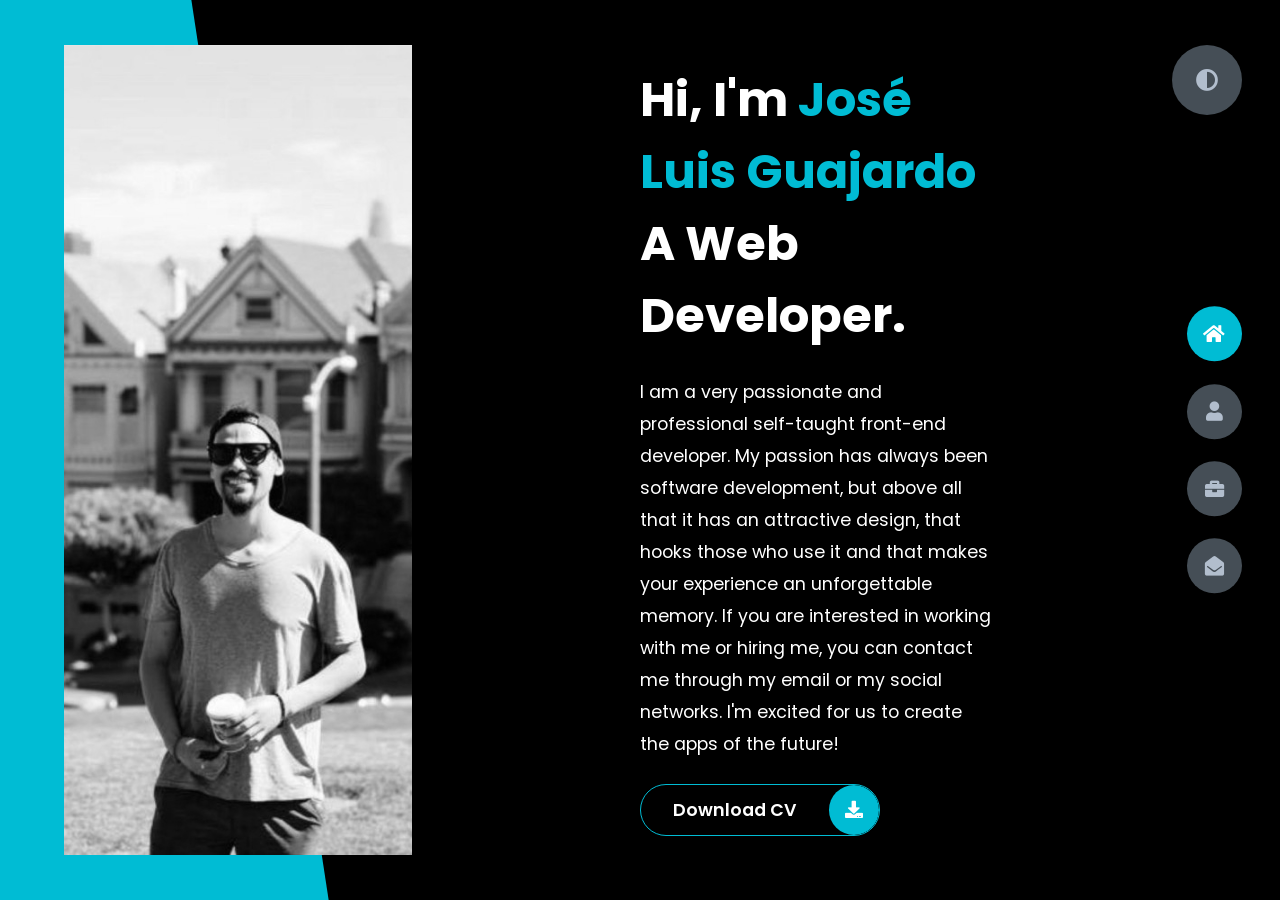
==== commit bc2c3b4d: "update portafolios Se agrega nuevo proyecto pequeño llamado pomodoro" ====
--- a/index.html
+++ b/index.html
@@ -286,7 +286,22 @@
 
                 <div class="portfolio-item">
                     <div class="image">
-                        <img src="img/blog1.jpg" alt="">
+                        <img src="img/Pomodoro.PNG" alt="">
+                    </div>
+                    <div class="hover-items">
+                        <h3>FUNCTION POMODORE</h3>
+                        <div class="icons">
+                            <a href="https://github.com/peppe804/Pomodoro" class="icon">
+                                <i class="fab fa-github"></i>
+                            </a>
+                            
+                        </div>
+                    </div>
+                </div>
+
+                <div class="portfolio-item">
+                    <div class="image">
+                        <img src="img/port2.jpg" alt="">
                     </div>
                     <div class="hover-items">
                         <h3>PROJECT IN CONSTRUCTION</h3>
--- a/styles/styles.css
+++ b/styles/styles.css
@@ -271,7 +271,7 @@
 }
 
 .header-content .left-header .image img {
-  width: 100%;
+  width: 80%;
   height: 100%;
   -o-object-fit: cover;
      object-fit: cover;
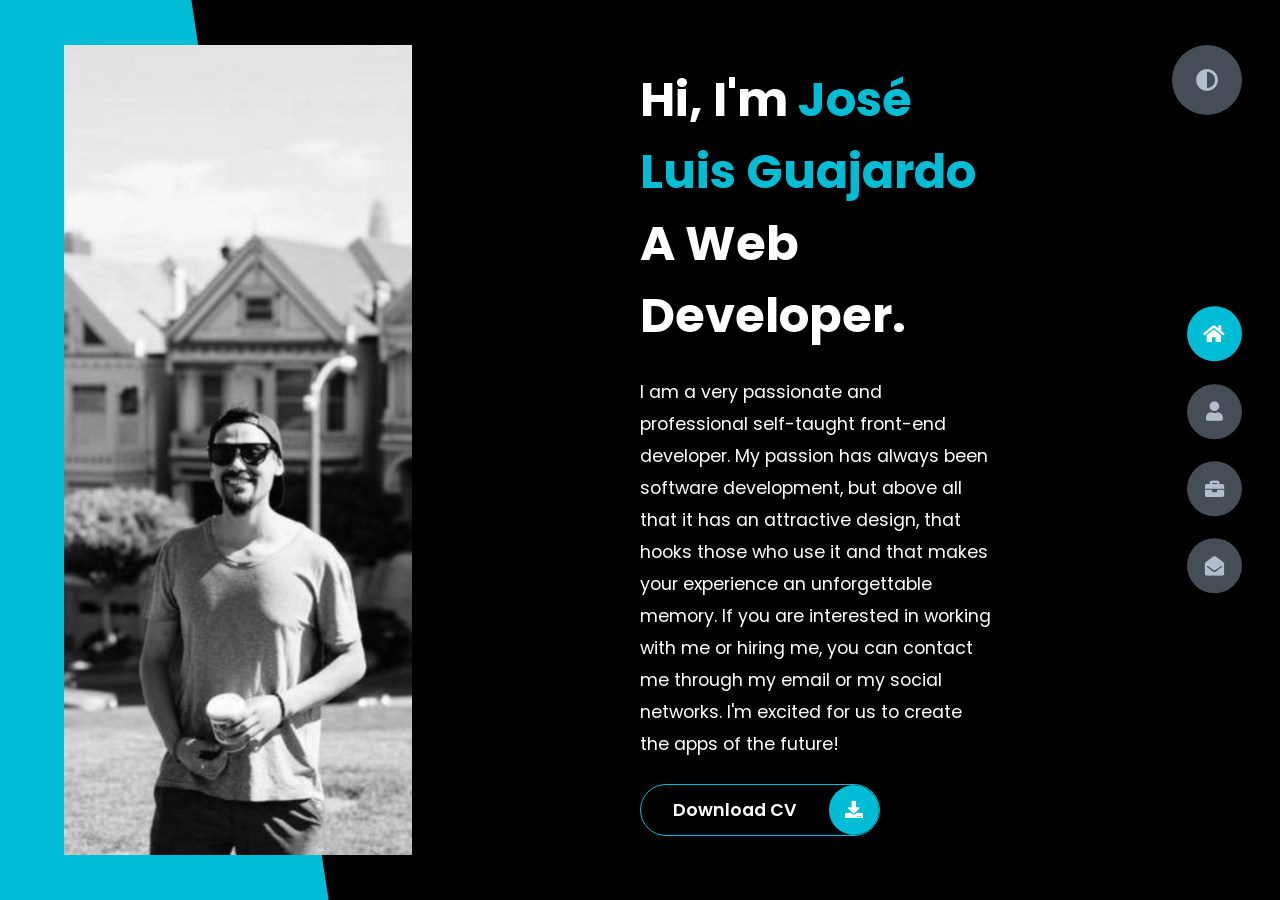
==== commit 8813cac6: "Se agrega proyecto validador de password" ====
--- a/index.html
+++ b/index.html
@@ -4,15 +4,17 @@
     <meta charset="UTF-8">
     <meta http-equiv="X-UA-Compatible" content="IE=edge">
     <meta name="viewport" content="width=device-width, initial-scale=1.0">
-    <title>Portfolio</title>
+    <title>José Guajardo</title>
     <link rel="stylesheet" href="styles/styles.css">
     <link rel="preconnect" href="https://fonts.googleapis.com">
     <link rel="preconnect" href="https://fonts.gstatic.com" crossorigin>
     <link rel="stylesheet" href="https://cdnjs.cloudflare.com/ajax/libs/font-awesome/5.15.4/css/all.min.css" integrity="sha512-1ycn6IcaQQ40/MKBW2W4Rhis/DbILU74C1vSrLJxCq57o941Ym01SwNsOMqvEBFlcgUa6xLiPY/NS5R+E6ztJQ==" crossorigin="anonymous" referrerpolicy="no-referrer" />
     <link href="https://fonts.googleapis.com/css2?family=Poppins:wght@400;500;600;700;800&display=swap" rel="stylesheet">
+    <link rel="shortcut icon" href="favicon.png" class="favicon">
 </head>
 <body class="main-content">
     <header class="section sec1 header active" id="home">
+        
         <div class="header-content">
             <div class="left-header">
                 <div class="h-shape"></div>
@@ -89,7 +91,7 @@
                 <h4 class="stat-title">My Skills</h4>
                 <div class="progress-bars">
                     <div class="progress-bar">
-                        <p class="prog-title">html5</p>
+                        <p class="prog-title">HTML5</p>
                         <div class="progress-con">
                             <p class="prog-text">80%</p>
                             <div class="progress">
@@ -98,7 +100,7 @@
                         </div>
                     </div>
                     <div class="progress-bar">
-                        <p class="prog-title">css3</p>
+                        <p class="prog-title">CSS</p>
                         <div class="progress-con">
                             <p class="prog-text">80%</p>
                             <div class="progress">
@@ -107,7 +109,7 @@
                         </div>
                     </div>
                     <div class="progress-bar">
-                        <p class="prog-title">javascript</p>
+                        <p class="prog-title">JavaScript</p>
                         <div class="progress-con">
                             <p class="prog-text">60%</p>
                             <div class="progress">
@@ -196,27 +198,7 @@
                         Diploma on how to lead and promote technology projects.
                     </p>
                 </div>
-                <!--
-                <div class="timeline-item">
-                    <div class="tl-icon">
-                        <i class="fas fa-briefcase"></i>
-                    </div>
-                    <p class="tl-duration">2013 - 2016</p>
-                    <h5>Computer Science Degree<span> - Brookes University</span></h5>
-                    <p>
-                        Lorem ipsum dolor sit amet consectetur adipisicing elit. Saepe quasi vero fugit.
-                    </p>
-                </div>
-                <div class="timeline-item">
-                    <div class="tl-icon">
-                        <i class="fas fa-briefcase"></i>
-                    </div>
-                    <p class="tl-duration">2017 - present</p>
-                    <h5>3d Animation<span> - Brighton University</span></h5>
-                    <p>
-                        Lorem ipsum dolor sit amet consectetur adipisicing elit. Saepe quasi vero fugit.
-                    </p>
-                </div> -->
+              
             </div>
         </section>
         <section class="section sec3" id="portfolio">
@@ -226,14 +208,104 @@
             <p class="port-text">
                 Here is some of my work that I've done in various programming languages.
             </p>
+            
             <div class="portfolios">
                 <div class="portfolio-item">
                     <div class="image">
+                        <img src="img/flex.PNG" alt="">
+                    </div>
+                    <div class="hover-items">
+                        <h3>Web with Flex</h3>
+                        <div class="icons">
+                            <a href="https://codepen.io/jos-guajardo/full/PoQvmbG" class="icon">
+                                <i class="fab fa-codepen"></i>
+                            </a>
+                            <a href="https://github.com/peppe804/web-with-flexbox" class="icon">
+                                <i class="fab fa-github"></i>
+                            </a>
+                            
+                        </div>
+                    </div>
+                </div>
+                <div class="portfolio-item">
+                    <div class="image">
+                        <img src="img/formulario.PNG" alt="">
+                    </div>
+                    <div class="hover-items">
+                        <h3>Formulario con Js</h3>
+                        <div class="icons">
+                            <a href="https://codepen.io/jos-guajardo/full/NWyVjRg" class="icon">
+                                <i class="fab fa-codepen"></i>
+                            </a>
+                            <a href="https://github.com/peppe804/Form-responsive-Js" class="icon">
+                                <i class="fab fa-github"></i>
+                            </a>
+                            
+                        </div>
+                    </div>
+                </div>
+                <div class="portfolio-item">
+                    <div class="image">
+                        <img src="img/formregister.PNG" alt="">
+                    </div>
+                    <div class="hover-items">
+                        <h3>Formulario Registro</h3>
+                        <div class="icons">
+                            <a href="https://codepen.io/jos-guajardo/full/LYQKdxG" class="icon">
+                                <i class="fab fa-codepen"></i>
+                            </a>
+                            <a href="https://github.com/peppe804/Form-register" class="icon">
+                                <i class="fab fa-github"></i>
+                            </a>
+                            
+                        </div>
+                    </div>
+                </div>
+
+                <div class="portfolio-item">
+                    <div class="image">
+                        <img src="img/validator.PNG" alt="">
+                    </div>
+                    <div class="hover-items">
+                        <h3>Validador Password</h3>
+                        <div class="icons">
+                            <a href="https://codepen.io/jos-guajardo/full/vYRzpGP" class="icon">
+                                <i class="fab fa-codepen"></i>
+                            </a>
+                            <a href="https://github.com/peppe804/validador-Password" class="icon">
+                                <i class="fab fa-github"></i>
+                            </a>
+                            
+                        </div>
+                    </div>
+                </div>
+                <div class="portfolio-item">
+                    <div class="image">
+                        <img src="img/Menu acordeon.PNG" alt="">
+                    </div>
+                    <div class="hover-items">
+                        <h3>Menu Acordeon</h3>
+                        <div class="icons">
+                            <a href="https://codepen.io/jos-guajardo/full/dydxgNQ" class="icon">
+                                <i class="fab fa-codepen"></i>
+                            </a>
+                            <a href="https://github.com/peppe804/Menu-Acordeon" class="icon">
+                                <i class="fab fa-github"></i>
+                            </a>
+                            
+                        </div>
+                    </div>
+                </div>
+                <div class="portfolio-item">
+                    <div class="image">
                         <img src="img/calculator.PNG" alt="">
                     </div>
                     <div class="hover-items">
                         <h3>Calculator HTML-CSS-JS</h3>
                         <div class="icons">
+                            <a href="https://codepen.io/jos-guajardo/full/yLvWboE" class="icon">
+                                <i class="fab fa-codepen"></i>
+                            </a>
                             <a href="https://github.com/peppe804/Calculator-with-HTML-Css-Js" class="icon">
                                 <i class="fab fa-github"></i>
                             </a>
@@ -248,6 +320,9 @@
                     <div class="hover-items">
                         <h3>Keyboard HTLM & CSS</h3>
                         <div class="icons">
+                            <a href="https://codepen.io/jos-guajardo/full/JjpqNNq" class="icon">
+                                <i class="fab fa-codepen"></i>
+                            </a>
                             <a href="https://github.com/peppe804/keyboard-css-html" class="icon">
                                 <i class="fab fa-github"></i>
                             </a>
@@ -262,6 +337,9 @@
                     <div class="hover-items">
                         <h3>HOVER with CSS HTML</h3>
                         <div class="icons">
+                            <a href="https://codepen.io/jos-guajardo/full/KKQLmWQ" class="icon">
+                                <i class="fab fa-codepen"></i>
+                            </a>
                             <a href="https://github.com/peppe804/hover-target/tree/main/tarjeta%20resposiva%20con%20hover%20T" class="icon">
                                 <i class="fab fa-github"></i>
                             </a>
@@ -276,7 +354,10 @@
                     <div class="hover-items">
                         <h3>CUBE 3D With CSS</h3>
                         <div class="icons">
-                            <a href="https://github.com/peppe804/cubos-3d" class="icon">
+                            <a href="https://codepen.io/jos-guajardo/full/JjpqNJQ" class="icon">
+                                <i class="fab fa-codepen"></i>
+                            </a>
+                            <a href="https://github.com/peppe804/cubos-3d/tree/main/efecto%20css%20cubos%20T" class="icon">
                                 <i class="fab fa-github"></i>
                             </a>
                             
@@ -291,6 +372,9 @@
                     <div class="hover-items">
                         <h3>FUNCTION POMODORE</h3>
                         <div class="icons">
+                            <a href="https://codepen.io/jos-guajardo/full/xxYNdNb" class="icon">
+                                <i class="fab fa-codepen"></i>
+                            </a>
                             <a href="https://github.com/peppe804/Pomodoro" class="icon">
                                 <i class="fab fa-github"></i>
                             </a>
@@ -316,89 +400,7 @@
                
             </div>
         </section>
-        <!--
-        <section class="section sec4 " id="blogs">
-            <div class="blogs-content">
-                <div class="main-title">
-                    <h2>My <span>Blogs</span><span class="bg-text">My Blogs</span></h2>
-                </div>
-                <div class="blogs">
-                    <div class="blog">
-                        <img src="img/port6.jpg" alt="">
-                        <div class="blog-text">
-                            <h4>
-                                How to Create Your Own Website
-                            </h4>
-                            <p>
-                                Lorem ipsum dolor sit, amet consectetur adipisicing elit. 
-                                Doloribus natus voluptas, eos obcaecati recusandae amet?
-                            </p>
-                        </div>
-                    </div>
-                    <div class="blog">
-                        <img src="img/blog1.jpg" alt="">
-                        <div class="blog-text">
-                            <h4>
-                                How to Become an Expert in Web Design
-                            </h4>
-                            <p>
-                                Lorem ipsum dolor sit, amet consectetur adipisicing elit. 
-                                Doloribus natus voluptas, eos obcaecati recusandae amet?
-                            </p>
-                        </div>
-                    </div>
-                    <div class="blog">
-                        <img src="img/blog2.jpg" alt="">
-                        <div class="blog-text">
-                            <h4>
-                                Become a Web Designer in 10 Days
-                            </h4>
-                            <p>
-                                Lorem ipsum dolor sit, amet consectetur adipisicing elit. 
-                                Doloribus natus voluptas, eos obcaecati recusandae amet?
-                            </p>
-                        </div>
-                    </div>
-                    <div class="blog">
-                        <img src="img/blog3.jpg" alt="">
-                        <div class="blog-text">
-                            <h4>
-                                Debbuging made easy with Web Inspector
-                            </h4>
-                            <p>
-                                Lorem ipsum dolor sit, amet consectetur adipisicing elit. 
-                                Doloribus natus voluptas, eos obcaecati recusandae amet?
-                            </p>
-                        </div>
-                    </div>
-                    <div class="blog">
-                        <img src="img/port1.jpg" alt="">
-                        <div class="blog-text">
-                            <h4>
-                                Get started with Web Design and UI Design
-                            </h4>
-                            <p>
-                                Lorem ipsum dolor sit, amet consectetur adipisicing elit. 
-                                Doloribus natus voluptas, eos obcaecati recusandae amet?
-                            </p>
-                        </div>
-                    </div>
-                    <div class="blog">
-                        <img src="img/port3.jpg" alt="">
-                        <div class="blog-text">
-                            <h4>
-                                This is what you need to know about Web Design
-                            </h4>
-                            <p>
-                                Lorem ipsum dolor sit, amet consectetur adipisicing elit. 
-                                Doloribus natus voluptas, eos obcaecati recusandae amet?
-                            </p>
-                        </div>
-                    </div>
-                </div>
-            </div>
-        </section>
-    -->
+       
         <section class="section sec5 contact" id="contact">
             <div class="contact-container">
                 <div class="main-title">
@@ -504,11 +506,7 @@
         <div class="control control-3" data-id="portfolio">
             <i class="fas fa-briefcase"></i>
         </div>
-        <!--
-        <div class="control control-4" data-id="blogs">
-            <i class="far fa-newspaper"></i>
-        </div>
-    -->
+   
         <div class="control control-5" data-id="contact">
             <i class="fas fa-envelope-open"></i>
         </div>
--- a/styles/styles.css
+++ b/styles/styles.css
@@ -5,6 +5,7 @@
           box-sizing: border-box;
   list-style: none;
 }
+
 
 :root {
   --color-primary: #000;
